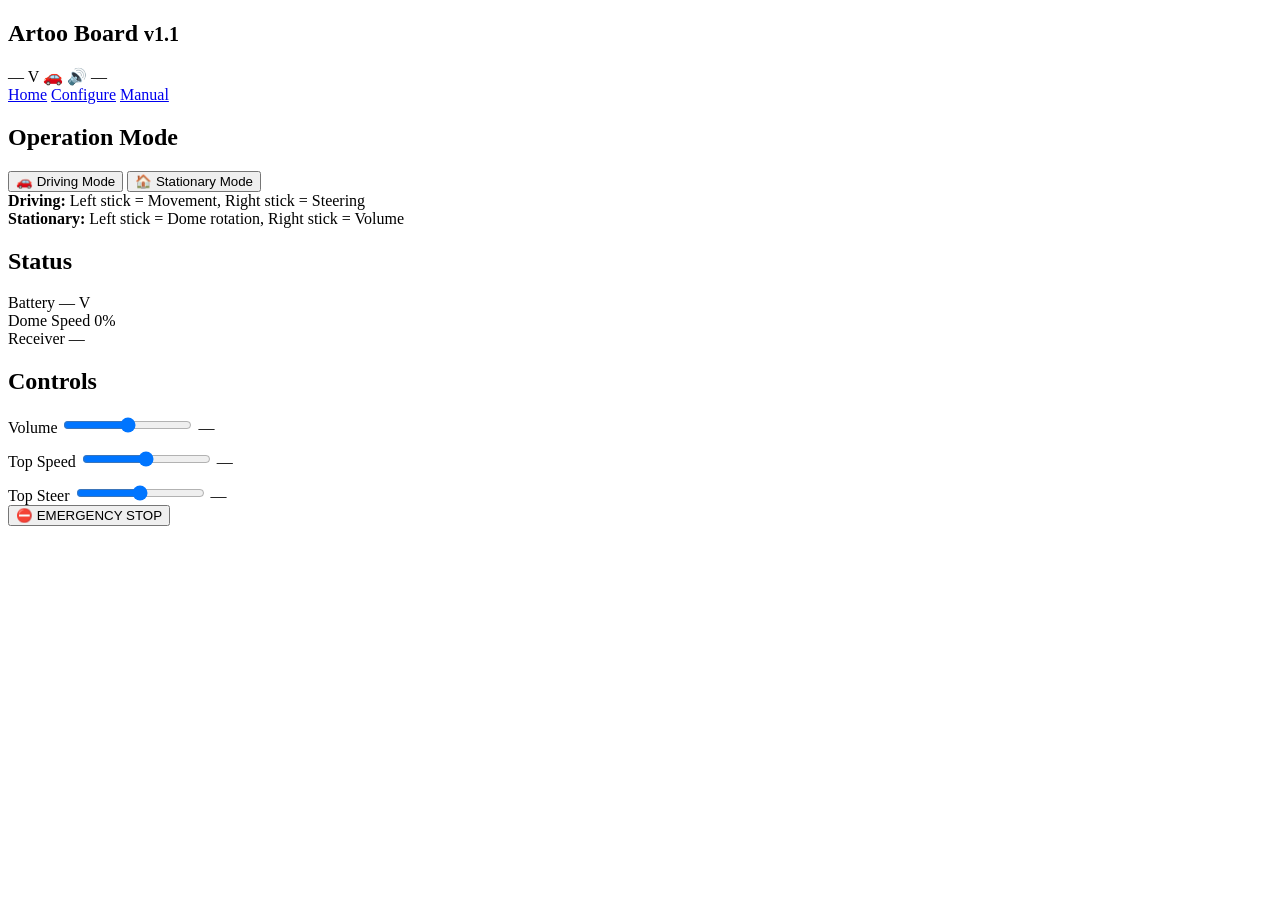
==== data/index.html @ 8016e33f "Add firmware sources, README and credits Independent ESP32 reimplementation of the firmware for Stev" ====
<!DOCTYPE html>
<html lang="en">
<head>
<meta charset="UTF-8">
<meta name="viewport" content="width=device-width, initial-scale=1.0">
<title>Artoo Board v1.1</title>
<link rel="stylesheet" href="/style.css">
</head>
<body>
<nav>
  <h1>Artoo Board <small>v1.1</small></h1>
  <div class="nav-status">
    <span class="nav-bat" id="nav-bat">— V</span>
    <span class="nav-mode" id="nav-mode">&#128663;</span>
    <span id="nav-vol">&#128266; —</span>
  </div>
  <a href="/" class="active">Home</a>
  <a href="/config">Configure</a>
  <a href="/manual">Manual</a>
</nav>

<main>
  <div class="card">
    <h2>Operation Mode</h2>
    <div class="mode-btns">
      <button class="mode-btn active" id="btn-driving"    onclick="setMode(0)">&#128663; Driving Mode</button>
      <button class="mode-btn"        id="btn-stationary" onclick="setMode(1)">&#127968; Stationary Mode</button>
    </div>
    <div class="mode-desc" id="mode-desc">
      <b>Driving:</b> Left stick = Movement, Right stick = Steering<br>
      <b>Stationary:</b> Left stick = Dome rotation, Right stick = Volume
    </div>
  </div>

  <div class="card">
    <h2>Status</h2>
    <div class="row">
      <span class="label">Battery</span>
      <span class="val" id="battery">— V</span>
    </div>
    <div class="row">
      <span class="label">Dome Speed</span>
      <span class="val" id="dome-speed">0%</span>
    </div>
    <div class="row">
      <span class="label">Receiver</span>
      <span class="val" id="receiver">—</span>
    </div>
  </div>

  <div class="card">
    <h2>Controls</h2>
    <div class="row" style="margin-bottom:12px">
      <span class="label">Volume</span>
      <input type="range" id="vol" min="0" max="30"
             oninput="document.getElementById('vol-val').textContent=this.value"
             onchange="saveSlider('volume',this.value)">
      <span class="range-val" id="vol-val">—</span>
    </div>
    <div class="row" style="margin-bottom:12px">
      <span class="label">Top Speed</span>
      <input type="range" id="spd" min="50" max="1000"
             oninput="document.getElementById('spd-val').textContent=this.value"
             onchange="saveSlider('speed',this.value)">
      <span class="range-val" id="spd-val">—</span>
    </div>
    <div class="row">
      <span class="label">Top Steer</span>
      <input type="range" id="str" min="50" max="500"
             oninput="document.getElementById('str-val').textContent=this.value"
             onchange="saveSlider('steer',this.value)">
      <span class="range-val" id="str-val">—</span>
    </div>
  </div>

  <button class="btn btn-danger btn-block btn-lg" onclick="emergencyStop()">
    &#9940; EMERGENCY STOP
  </button>
</main>

<div id="toast"></div>

<script>
const RCVR = ['PWM', 'SBUS', 'Dual SBUS'];

function toast(msg, err) {
  const el = document.getElementById('toast');
  el.textContent = msg;
  el.style.background = err ? 'var(--danger)' : 'var(--primary)';
  el.style.display = 'block';
  clearTimeout(toast._t);
  toast._t = setTimeout(() => el.style.display = 'none', 2000);
}

function post(url, params) {
  return fetch(url, { method: 'POST', body: new URLSearchParams(params) });
}

function postJson(url, obj) {
  return fetch(url, { method: 'POST', headers: {'Content-Type':'application/json'}, body: JSON.stringify(obj) });
}

async function emergencyStop() {
  await post('/emergencyStop');
  toast('Emergency stop sent');
}

async function setMode(v) {
  await post('/setMode', { value: v });
  refresh();
}

function saveSlider(key, val) {
  postJson('/saveConfig', { [key]: +val });
}

let s_sliders_loaded = false;

async function refresh() {
  try {
    const d = await fetch('/status').then(r => r.json());

    // Nav status bar
    document.getElementById('nav-bat').textContent  = d.battery > 0 ? d.battery.toFixed(1) + ' V' : '— V';
    document.getElementById('nav-mode').textContent = d.mode === 0 ? '\u{1F697}' : '\u{1F3E0}';
    document.getElementById('nav-vol').textContent  = '\u{1F50A} ' + d.volume;

    // Status card
    document.getElementById('battery').textContent   = d.battery > 0 ? d.battery.toFixed(2) + ' V' : '— V';
    document.getElementById('dome-speed').textContent = d.dome_speed + '%';
    document.getElementById('receiver').textContent   = RCVR[d.receiver_mode] ?? '—';

    // Mode buttons
    document.getElementById('btn-driving').className    = 'mode-btn' + (d.mode === 0 ? ' active' : '');
    document.getElementById('btn-stationary').className = 'mode-btn' + (d.mode === 1 ? ' active' : '');

    // Populate sliders once (first load)
    if (!s_sliders_loaded) {
      s_sliders_loaded = true;
      const v = document.getElementById('vol');
      const s = document.getElementById('spd');
      const t = document.getElementById('str');
      v.value = d.volume; document.getElementById('vol-val').textContent = d.volume;
      s.value = d.speed;  document.getElementById('spd-val').textContent = d.speed;
      t.value = d.steer;  document.getElementById('str-val').textContent = d.steer;
    }
  } catch (_) {}
}

refresh();
setInterval(refresh, 1000);
</script>
</body>
</html>
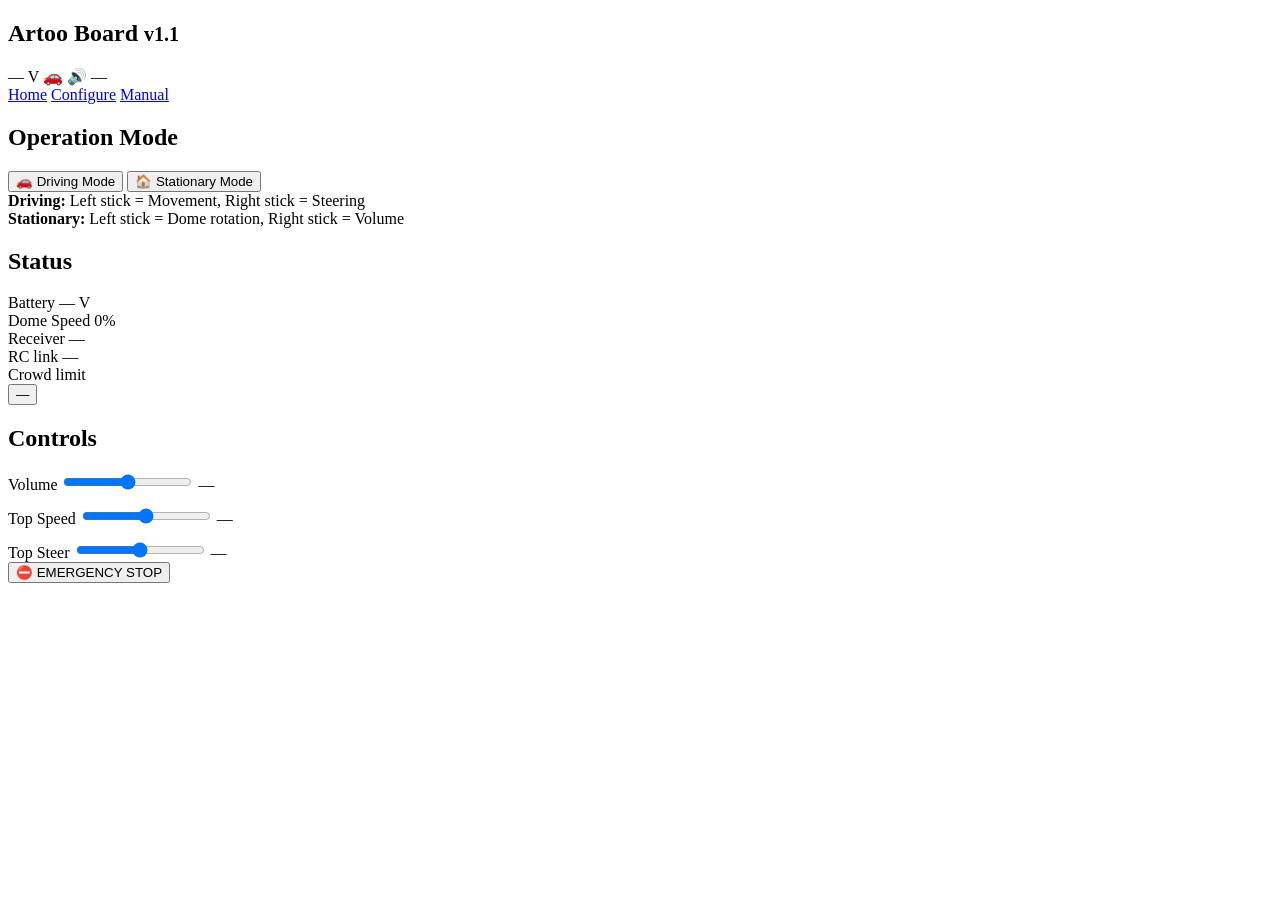
==== commit 89d0ea9c: "Safety: latched emergency stop, RC link watchdog, non-blocking sequences - sbus: fail safe when fram" ====
--- a/data/index.html
+++ b/data/index.html
@@ -20,6 +20,14 @@
 </nav>
 
 <main>
+  <div id="estop-banner" style="display:none;background:var(--danger);color:#fff;
+       padding:14px;border-radius:10px;margin-bottom:14px;text-align:center">
+    <b>&#9940; EMERGENCY STOP LATCHED</b>
+    <div style="font-size:13px;margin-top:4px">Motors, dome and sounds stay cut until you release it.</div>
+    <button class="btn btn-block" style="margin-top:10px;background:#fff;color:var(--danger)"
+            onclick="clearEstop()">Release</button>
+  </div>
+
   <div class="card">
     <h2>Operation Mode</h2>
     <div class="mode-btns">
@@ -45,6 +53,16 @@
     <div class="row">
       <span class="label">Receiver</span>
       <span class="val" id="receiver">—</span>
+    </div>
+    <div class="row">
+      <span class="label">RC link</span>
+      <span class="val" id="rc-link">—</span>
+    </div>
+    <div class="row">
+      <span class="label">Crowd limit</span>
+      <div class="btn-group">
+        <button class="btn btn-ghost btn-sm" id="crowd-btn" onclick="toggleCrowd()">—</button>
+      </div>
     </div>
   </div>
 
@@ -102,7 +120,22 @@
 
 async function emergencyStop() {
   await post('/emergencyStop');
-  toast('Emergency stop sent');
+  toast('Emergency stop latched');
+  refresh();
+}
+
+async function clearEstop() {
+  await post('/clearEmergencyStop');
+  toast('Emergency stop released');
+  refresh();
+}
+
+let s_crowd = true;
+async function toggleCrowd() {
+  s_crowd = !s_crowd;
+  await post('/setCrowdLimit', { value: s_crowd ? 1 : 0 });
+  toast(s_crowd ? 'Crowd limit ON' : 'Crowd limit OFF', !s_crowd);
+  refresh();
 }
 
 async function setMode(v) {
@@ -130,6 +163,18 @@
     document.getElementById('dome-speed').textContent = d.dome_speed + '%';
     document.getElementById('receiver').textContent   = RCVR[d.receiver_mode] ?? '—';
 
+    // Safety
+    const link = document.getElementById('rc-link');
+    link.textContent = d.rc_ok ? 'OK' : 'LOST';
+    link.style.color = d.rc_ok ? '' : 'var(--danger)';
+
+    s_crowd = !!d.crowd_limit;
+    const cb = document.getElementById('crowd-btn');
+    cb.textContent = s_crowd ? ('ON, ' + d.crowd_speed) : 'OFF';
+    cb.className   = 'btn btn-sm ' + (s_crowd ? 'btn-primary' : 'btn-ghost');
+
+    document.getElementById('estop-banner').style.display = d.estop ? 'block' : 'none';
+
     // Mode buttons
     document.getElementById('btn-driving').className    = 'mode-btn' + (d.mode === 0 ? ' active' : '');
     document.getElementById('btn-stationary').className = 'mode-btn' + (d.mode === 1 ? ' active' : '');
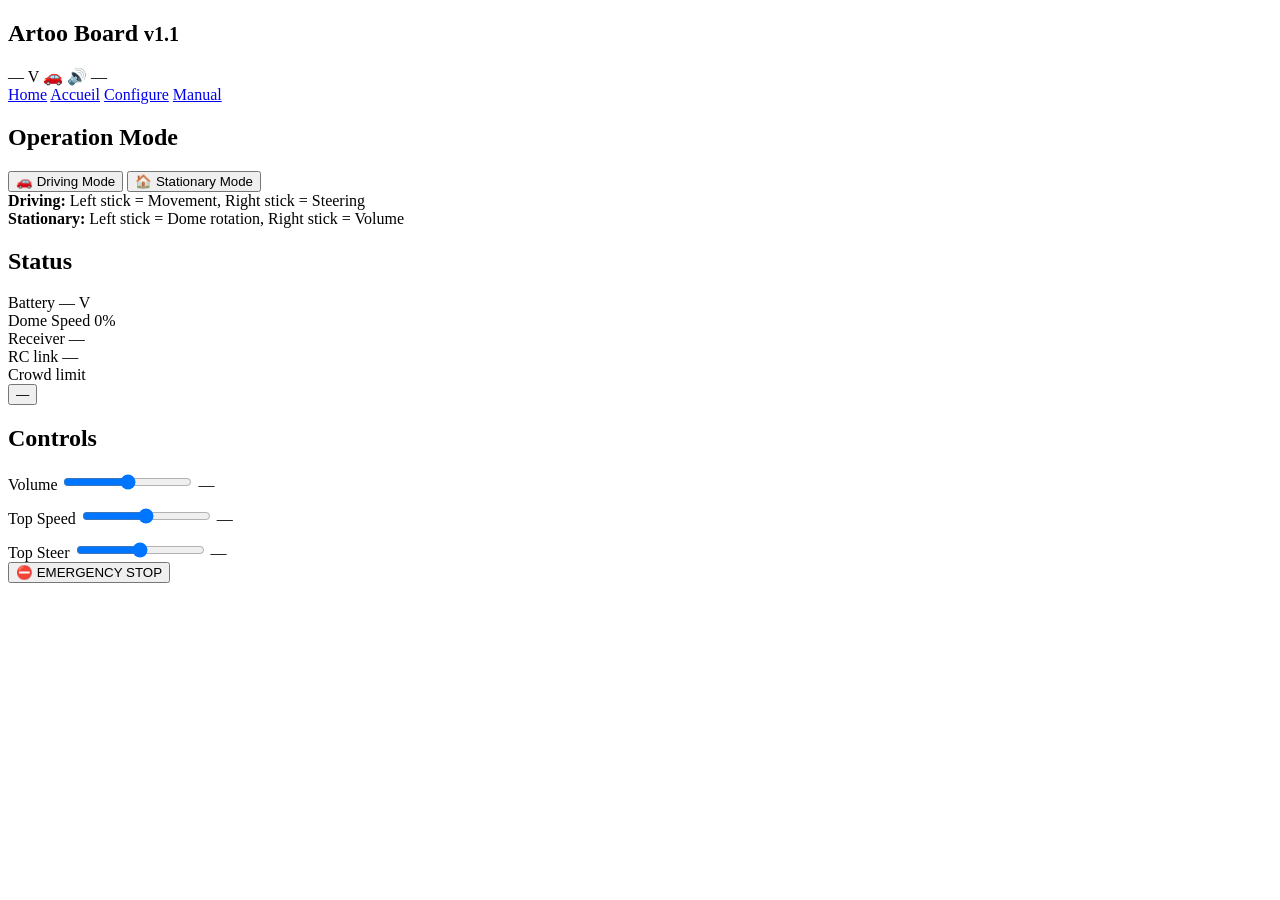
==== commit 702c3a05: "Greeter mode: autonomous reception behaviour and a phone control page The robot has to stay alive in" ====
--- a/data/index.html
+++ b/data/index.html
@@ -15,6 +15,7 @@
     <span id="nav-vol">&#128266; —</span>
   </div>
   <a href="/" class="active">Home</a>
+  <a href="/show">Accueil</a>
   <a href="/config">Configure</a>
   <a href="/manual">Manual</a>
 </nav>
